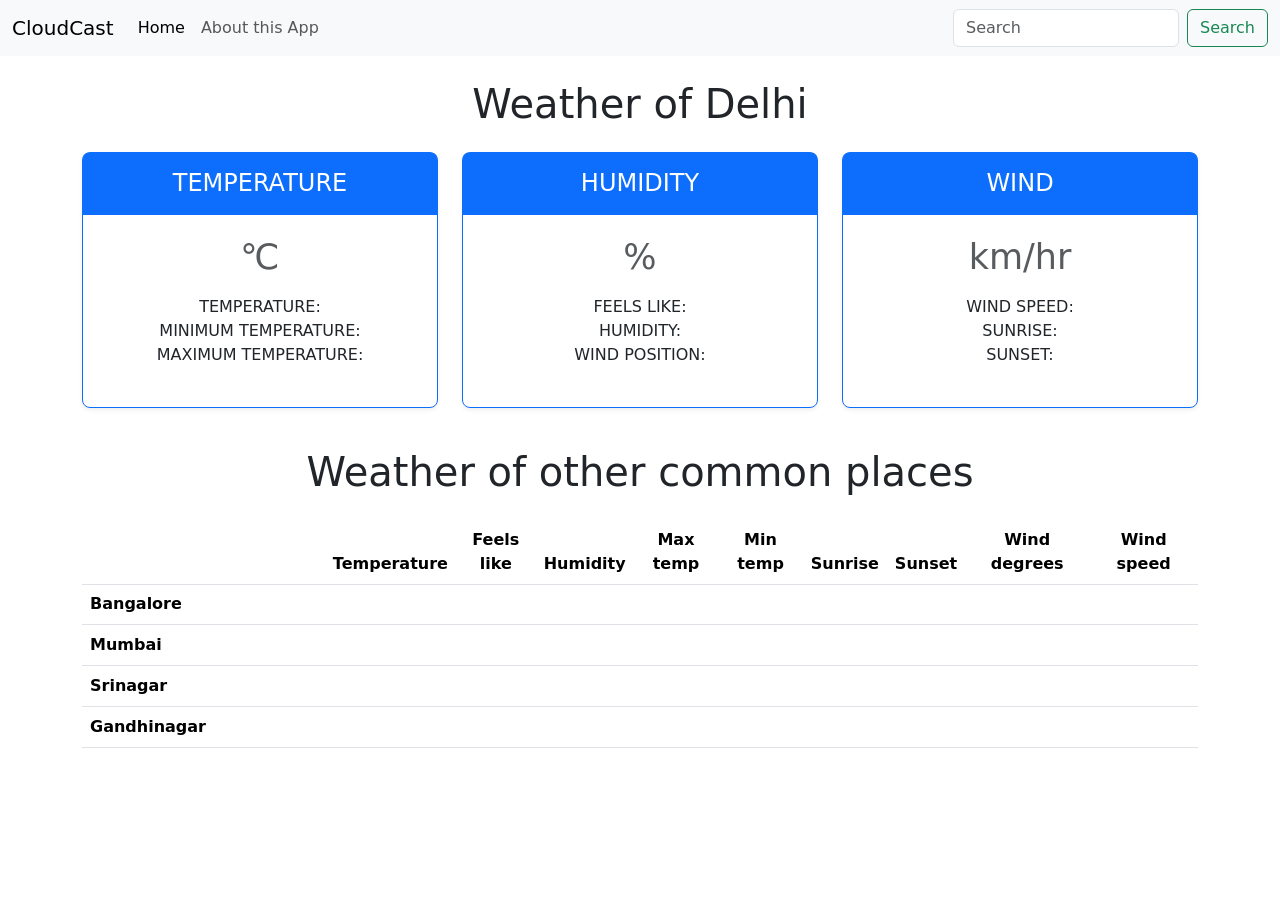
==== index.html @ 93c16d2a "added index.html" ====
<!doctype html>
<html lang="en">
  <head>
    <meta charset="utf-8">
    <link rel="icon" type="x-icon" href="cloud.png">
    <meta name="viewport" content="width=device-width, initial-scale=1">
    <title>CloudCast</title>
    <link href="https://cdn.jsdelivr.net/npm/bootstrap@5.3.1/dist/css/bootstrap.min.css" rel="stylesheet" integrity="sha384-4bw+/aepP/YC94hEpVNVgiZdgIC5+VKNBQNGCHeKRQN+PtmoHDEXuppvnDJzQIu9" crossorigin="anonymous">
  </head>
  <body>
   <nav class="navbar navbar-expand-lg bg-body-tertiary">
  <div class="container-fluid">
    <a class="navbar-brand" href="#">CloudCast</a>
    <button class="navbar-toggler" type="button" data-bs-toggle="collapse" data-bs-target="#navbarSupportedContent" aria-controls="navbarSupportedContent" aria-expanded="false" aria-label="Toggle navigation">
      <span class="navbar-toggler-icon"></span>
    </button>
    <div class="collapse navbar-collapse" id="navbarSupportedContent">
      <ul class="navbar-nav me-auto mb-2 mb-lg-0">
        <li class="nav-item">
          <a class="nav-link active" aria-current="page" >Home</a>
        </li>
        <li class="nav-item">
          <a class="nav-link" href="abt.html">About this App</a>
        </li>
    
        </li>
        <li class="nav-item">
          
        </li>
      </ul>
      <form class="d-flex" role="search">
        <input id="city" class="form-control me-2" type="search" placeholder="Search" aria-label="Search">
        <button class="btn btn-outline-success" type="submit" id="submit" id="submit">Search</button>
      </form>
    </div>
  </div>
</nav>

<div class="container">
      <h1 class="my-4 text-center">Weather of <span id="cityName">Delhi</span></h1>
<main>
    <div class="row row-cols-1 row-cols-md-3 mb-3 text-center">
      <div class="col">
       <div class="card mb-4 rounded-3 shadow-sm border-primary">
          <div class="card-header py-3 text-bg-primary border-primary">
            <h4 class="my-0 fw-normal">TEMPERATURE</h4>
          </div>
          <div class="card-body">
            <h1 class="card-title pricing-card-title"><span id="temp2"></span><small class="text-body-secondary fw-light"><span> &#8451;</span></small></h1>
            <ul class="list-unstyled mt-3 mb-4">
                 <li>TEMPERATURE: <span id="temp"></span></li>
              <li>MINIMUM TEMPERATURE: <span id="min_temp"></span></li>
              <li>MAXIMUM TEMPERATURE: <span id="max_temp"></span></li>
            </ul>
       
          </div>
        </div>
      </div>
      <div class="col">
       <div class="card mb-4 rounded-3 shadow-sm border-primary">
          <div class="card-header py-3 text-bg-primary border-primary">
            <h4 class="my-0 fw-normal">HUMIDITY</h4>
          </div>
          <div class="card-body">
            <h1 class="card-title pricing-card-title"><span id="humidity2"></span><small class="text-body-secondary fw-light"> %</small></h1>
            <ul class="list-unstyled mt-3 mb-4">
                 <li>FEELS LIKE: <span id="feels_like"></span></li>
                   <li>HUMIDITY: <span id="humidity"></span></li>
                   <LI>WIND POSITION: <SPan id="wind_degrees"></SPan></LI>
            </ul>
          </div>
        </div>
      </div>
      <div class="col">
        <div class="card mb-4 rounded-3 shadow-sm border-primary">
          <div class="card-header py-3 text-bg-primary border-primary">
            <h4 class="my-0 fw-normal">WIND</h4>
          </div>
          <div class="card-body">
            <h1 class="card-title pricing-card-title"><span id="wind_speed2"></span><small class="text-body-secondary fw-light"> km/hr</small></h1>
            <ul class="list-unstyled mt-3 mb-4">
               <li>WIND SPEED: <span id="wind_speed"></span></li>
                   <li>SUNRISE: <span id="sunrise"></span></li>
                   <li>SUNSET: <span id="sunset"></span></li>
            </ul>
          </div>
        </div>
      </div>
    </div>
    <h2 class="display-6 text-center mb-4">Weather of other common places</h2>
    <div class="table-responsive">
      <table class="table text-center">
        <thead>
          <tr>
            <th style="width: 34%;"></th>
            <th style="width: 2%;">    Temperature</th>
  <th style="width: 9%;">    Feels like</th>
  <th style="width: 2%;">    Humidity</th>
  <th style="width: 10%;">    Max temp</th>
  <th style="width: 10%;">    Min temp</th>
  <th style="width: 2%;">    Sunrise</th>
  <th style="width: 2%;">    Sunset</th>
  <th style="width: 15%;">    Wind degrees</th>
  <th style="width: 15%;">    Wind speed</th>
          </tr>
        </thead>
        <tbody>
          <tr>
            <tr class="cityRow">
            <th scope="row" class="text-start cityName">Bangalore</th>
             <td class="temp"></td>
             <td class="feels_like"></td>
              <td class="humidity"></td>
               <td class="min_temp"></td>
                <td class="max_temp"></td>
                 <td class="sunrise"></td>
                  <td class="sunset"></td>
                   <td class="wind_degrees"></td>
                    <td class="wind_speed"></td>     
          </tr>
        </tbody>

        <tbody>
          <tr class="cityRow">
            <th scope="row" class="text-start cityName">Mumbai</th>
            <td class="temp"></td>
            <td class="feels_like"></td>
             <td class="humidity"></td>
              <td class="min_temp"></td>
               <td class="max_temp"></td>
                <td class="sunrise"></td>
                 <td class="sunset"></td>
                  <td class="wind_degrees"></td>
                   <td class="wind_speed"></td>  


          </tr>
           <tr class="cityRow">
            <th scope="row" class="text-start cityName">Srinagar</th>
            <td class="temp"></td>
            <td class="feels_like"></td>
             <td class="humidity"></td>
              <td class="min_temp"></td>
               <td class="max_temp"></td>
                <td class="sunrise"></td>
                 <td class="sunset"></td>
                  <td class="wind_degrees"></td>
                   <td class="wind_speed"></td>  
                    <tr class="cityRow">
            <th scope="row" class="text-start cityName">Gandhinagar</th>
            <td class="temp"></td>
            <td class="feels_like"></td>
             <td class="humidity"></td>
              <td class="min_temp"></td>
               <td class="max_temp"></td>
                <td class="sunrise"></td>
                 <td class="sunset"></td>
                  <td class="wind_degrees"></td>
                   <td class="wind_speed"></td>  

          </tr>
        </tbody>
      </table>
    </div>
  </main>
</div>
    <script src="https://cdn.jsdelivr.net/npm/bootstrap@5.3.1/dist/js/bootstrap.bundle.min.js" integrity="sha384-HwwvtgBNo3bZJJLYd8oVXjrBZt8cqVSpeBNS5n7C8IVInixGAoxmnlMuBnhbgrkm" crossorigin="anonymous"></script>
<script src="script.js"></script>  
</body>
</html>
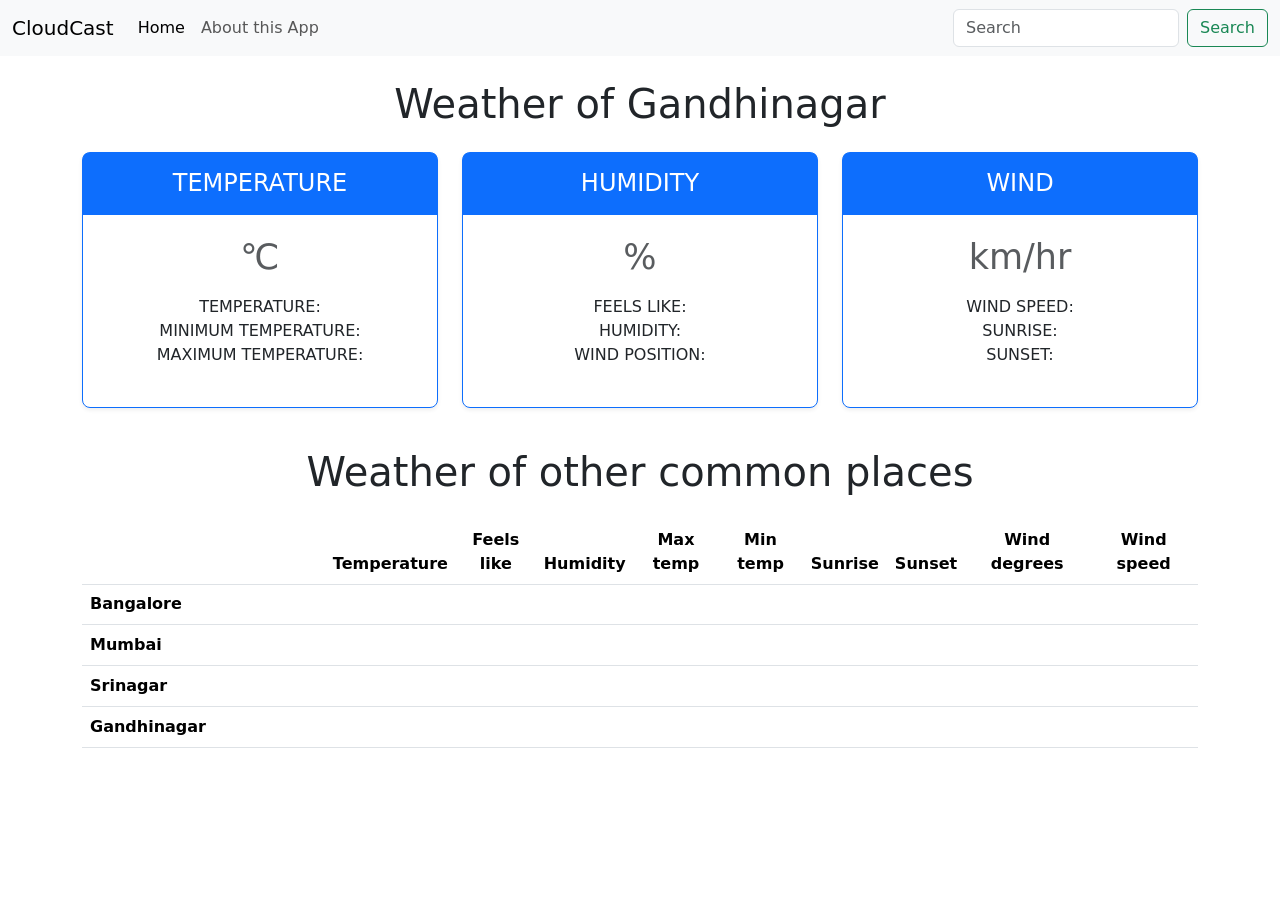
==== commit e19e4bd9: "added index.html" ====
--- a/index.html
+++ b/index.html
@@ -20,7 +20,7 @@
           <a class="nav-link active" aria-current="page" >Home</a>
         </li>
         <li class="nav-item">
-          <a class="nav-link" href="abt.html">About this App</a>
+          <a class="nav-link" href="about.html">About this App</a>
         </li>
     
         </li>
@@ -167,4 +167,4 @@
     <script src="https://cdn.jsdelivr.net/npm/bootstrap@5.3.1/dist/js/bootstrap.bundle.min.js" integrity="sha384-HwwvtgBNo3bZJJLYd8oVXjrBZt8cqVSpeBNS5n7C8IVInixGAoxmnlMuBnhbgrkm" crossorigin="anonymous"></script>
 <script src="script.js"></script>  
 </body>
-</html>+</html>
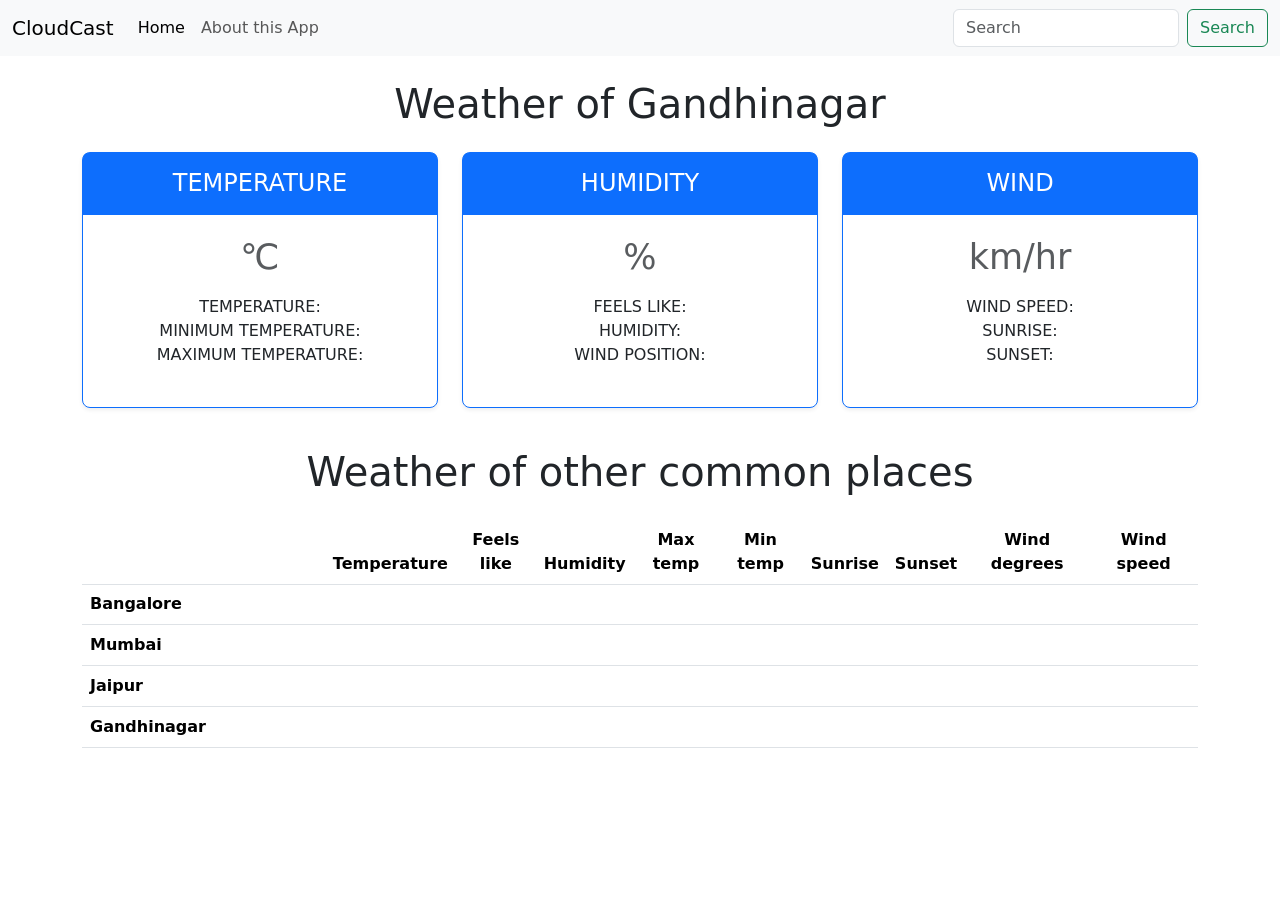
==== commit 197c2264: "added index.html" ====
--- a/index.html
+++ b/index.html
@@ -136,7 +136,7 @@
 
           </tr>
            <tr class="cityRow">
-            <th scope="row" class="text-start cityName">Srinagar</th>
+            <th scope="row" class="text-start cityName">Jaipur</th>
             <td class="temp"></td>
             <td class="feels_like"></td>
              <td class="humidity"></td>
@@ -167,4 +167,4 @@
     <script src="https://cdn.jsdelivr.net/npm/bootstrap@5.3.1/dist/js/bootstrap.bundle.min.js" integrity="sha384-HwwvtgBNo3bZJJLYd8oVXjrBZt8cqVSpeBNS5n7C8IVInixGAoxmnlMuBnhbgrkm" crossorigin="anonymous"></script>
 <script src="script.js"></script>  
 </body>
-</html>
+</html>
